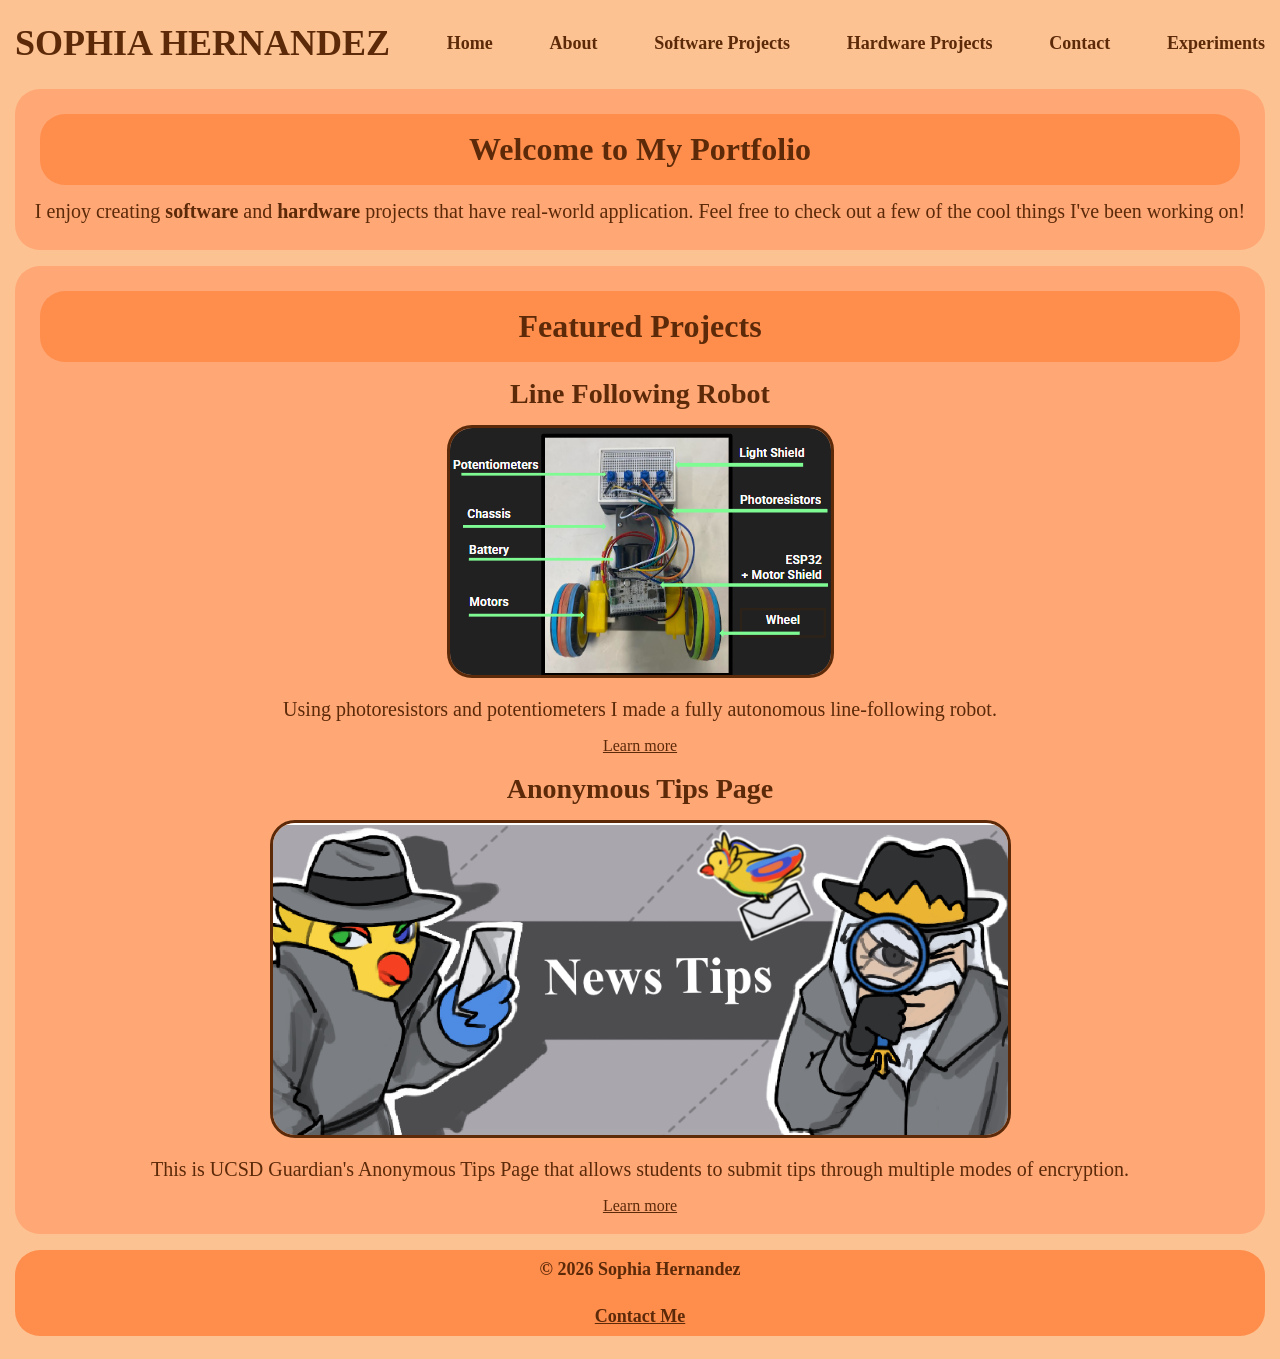
==== index.html @ c89c176f "Copy over hw3 onto hw4" ====
<!DOCTYPE html>
<html lang="en">
<head>
    <meta charset="UTF-8">
    <meta name="viewport" content="width=device-width, initial-scale=1.0">

    <title>Sophia Hernandez - Portfolio</title>
    <link rel="stylesheet" href="styles.css">
</head>

<body>
    <header>
        <nav>
            <ul>
                <li><h1>SOPHIA HERNANDEZ</h1></li>
                <li><a href="index.html">Home</a></li>
                <li><a href="about.html">About</a></li>
                <li><a href="software.html">Software Projects</a></li>
                <li><a href="hardware.html">Hardware Projects</a></li>
                <li><a href="contact.html">Contact</a></li>
                <li><a href="experiments.html">Experiments</a></li>
            </ul>
        </nav>
    </header>

    <main>
        <section>
            <h2>Welcome to My Portfolio</h2>
            <p>
                I enjoy creating <strong>software</strong> and <strong>hardware</strong> projects 
                that have real-world application. Feel free to check out a few of the cool things I've been
                working on!
            </p>
        </section>
        <section>
            <h2>Featured Projects</h2>
            <article>
                <h3>Line Following Robot</h3>
                    <picture>
                        <source srcset="images/line-robot.png" type="image/png">
                        <img src="images/line-robot.png" alt="Line Following Robot with materials highlighted: Light shield,
                        photoresistors, potentiometers, motors, ESP32, wheel, motor shield, battery, and chassis.">
                    </picture>
                <p>Using photoresistors and potentiometers I made a fully autonomous line-following robot.</p>
                <a href="hardware.html">Learn more</a>
            </article>
            <article>
                <h3>Anonymous Tips Page</h3>
                    <picture>
                        <source srcset="images/anon-tips.png" type="image/png">
                        <img src="images/anon-tips.png" alt="Anonymous Tips Page Title Card with two investigator birds in the background.">
                    </picture>
                <p>This is UCSD Guardian's Anonymous Tips Page that allows students to submit tips through multiple modes of encryption.</p>
                <a href="software.html">Learn more</a>
            </article>
        </section>
    </main>

    <footer>
        <p>&copy; 2026 Sophia Hernandez</p>
        <p><a href="contact.html">Contact Me</a></p>
    </footer>
</body>
</html>
---- styles.css ----
/* Custom Properties on Root */

:root {
    /* Colors */
    --color-bg: rgb(253, 194, 146); /* softer background */
    --color-section-bg: rgb(255, 167, 117);
    --color-blocks: rgb(255, 141, 76);
    --color-text: rgb(92, 42, 9);
    --color-button: rgb(255, 115, 34);
    --color-button-border: rgb(240, 97, 2);

    /* Font Stack */
    --font-all: "Times New Roman", Times, serif;
    --font18: 1.125rem;

    /* Layout Value */
    --max-width: 1500px;
    --padding: 15px;
    --border-rad: 25px;
}

/* Body Styles */
body {
    /* Typography and Inheritance Section */
    background-color: var(--color-bg);
    font-family: var(--font-all);
    color: var(--color-text);
    line-height: 1.6;

    /* Layout and Box Model */
    max-width: var(--max-width);
    margin: 0 auto; /* 0's at the top and bottom and centers page */
    padding: var(--padding);
}

/* Headers  */
h1 {
    color: var(--color-text);
    font-size: 2.5rem;
    margin-top: 1rem;
    margin-bottom: 1rem;
}

h2 {
    color: var(--color-text);
    font-size: 2rem;
    margin-top: 0.75rem;
    margin-bottom: 0.75rem;
}

h3 {
    color: var(--color-text);
    font-size: 1.75rem;
    margin-top: 0.5rem;
    margin-bottom: 0.5rem;
}

h4 {
    color: var(--color-text);
    font-size: 1.5rem;
    margin-top: 0.5rem;
    margin-bottom: 0.5rem;
}

p {
    color: var(--color-text);
    font-size: 1.25rem;
    margin-top: 0.5rem;
    margin-bottom: 0.5rem;
}

section {
    background-color: var(--color-section-bg);
    border-radius: 25px;
    padding: var(--padding);
    margin-top: 1rem;
    margin-bottom: 1rem;

    justify-content: center;
    text-align: center;
}

section h2 {
    background-color: var(--color-blocks);
    border-radius: 25px;
    margin: 10px;
    padding: 10px;
}

section > ul {
    list-style: none;
}

label {
    font-size: 1.25rem;
}

section li label {
    font-size: 1.25rem;
    font-weight: bold;
}

ol {
    list-style: none;
    font-size: 1.25rem;
}

ul {
    font-size: 1.25rem;
}

/* Navigation */
nav {
    gap: 0;
}
/* Selectors in Context */
nav > ul{ /* This is a child combinator which targets the ul tag and it is a child of nav*/
    list-style: none;
    margin: 0;
    padding: 0; /* Padding to the left and right*/
    flex-wrap: wrap;
    display: flex;
    justify-content: space-between;
}

nav li {
    margin: 0;
    padding: 0;
}

nav li h1 {
    font-size: 2.25rem;
    color: var(--color-text);
    text-decoration-line: none;
    font-weight: bold;

    margin: 0;
    
    flex-wrap: wrap;
    display: flex;
    justify-content: left;
}

nav li a {
    font-size: var(--font18);
    color: var(--color-text);
    text-decoration-line: none;
    font-weight: bold;

    margin: 0;
    padding: 0.8em 0em;
    
    display: flex;
    justify-content: right;
}

footer {
    background-color: var(--color-blocks);
    border-radius: var(--border-rad);
}

footer p {
    font-size: var(--font18);
    color: var(--color-text);
    font-weight: bold;

    text-align: center;

    padding: 5px;
}

footer a {
    font-size: var(--font18);
    color: var(--color-text);
    font-weight: bold;
}

@media (max-width: 600px) {
    nav > ul {
        flex-direction: column;
    }
}

/* Selectors in Context */
label + progress { /* Label + progress: they are adjacent siblings that selects progress after label so they sit side by side*/
    padding: 10px;
    margin-left: 0.5rem;
    max-width: 100%;
}   

footer p ~ p { /* They are subsequent siblings where the paragraph after the first is the one that is targeted so it is separate from copyright section*/
    margin-top: 0;
    font-size: 1rem;
}

/* Attribute Selector */
a[href$=".pdf"] { /* Targets any link that has an href which ends in .pdf (this is mainly used for my resume to be downloaded) */
    color: var(--color-text);
    text-decoration: underline;
    font-weight: bold;
}

/* Layout and Responsiveness  */

/*Mainly for experiments page so that it won't scroll sideways*/
img {
    max-width: 100%;
    height: auto;
    
    border-radius: 25px;
    border-style: solid;
    border-color: var(--color-text);
    
}

audio {
    max-width: 100%;
    height: auto;
}

video {
    max-width: 100%;
    border-radius: 25px;
    height: auto;
}

canvas {
    max-width: 100%;
    height: auto;
}

svg {
    max-width: 100%;
    height: auto;
}

iframe {
    max-width: 100%;
    border-radius: 25px;
}

a {
    color: var(--color-text);
    text-decoration: underline;
}

/* Hover Section */
a:hover {
    text-decoration: underline;
}

nav li a:hover{
    text-decoration: underline;
}

footer a:hover {
    text-decoration: underline;
    background-color: var(--color-bg);
    border-radius: var(--border-rad);
}

/* Focus Section */
a:focus {
    color: var(--color-text);
    outline: 3px;
    outline-style: solid;
}

input:focus {
    color: var(--color-text);
    outline: 3px;
    outline-style: solid;
}

button:focus {
    color: var(--color-text);
    outline: 3px;
    outline-style: solid;
}

/* From hardware.html and software.html*/
project-card {
    display: block;
    background-color: var(--color-section-bg);
    border-radius: 25px;

    margin-bottom: 1rem;
    margin-top: 1rem;
    padding: var(--padding);
}
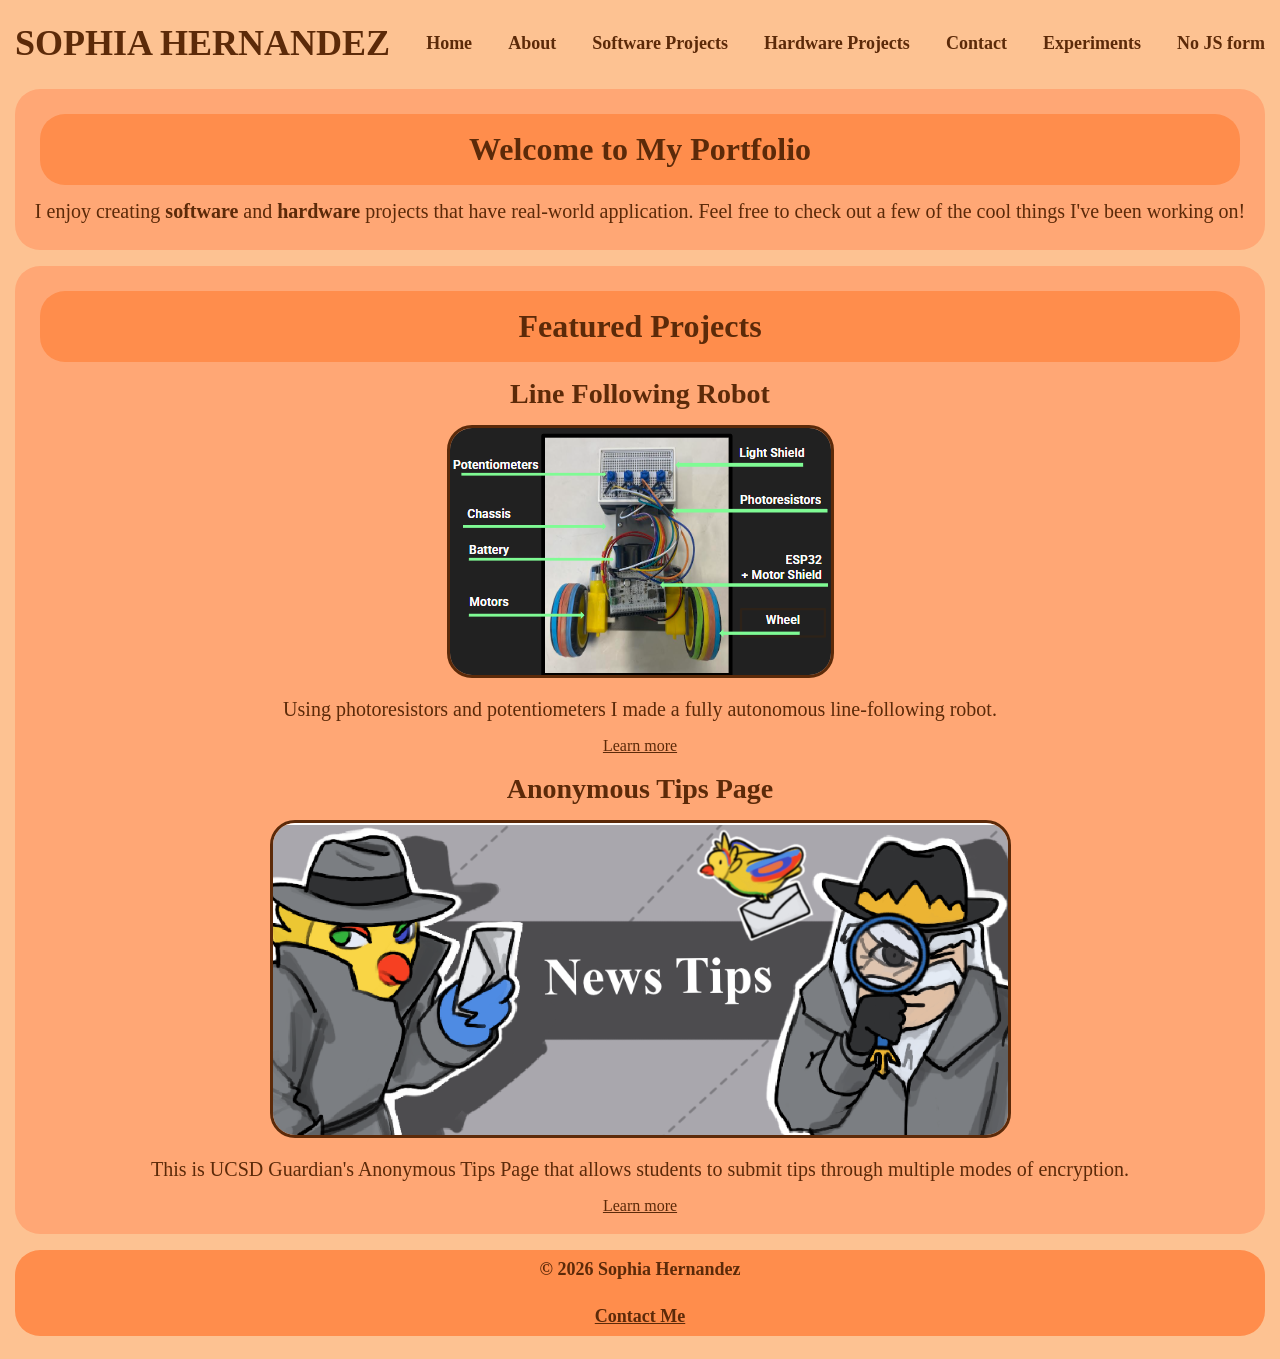
==== commit 2705597d: "No JS html page part 1" ====
--- a/index.html
+++ b/index.html
@@ -19,6 +19,7 @@
                 <li><a href="hardware.html">Hardware Projects</a></li>
                 <li><a href="contact.html">Contact</a></li>
                 <li><a href="experiments.html">Experiments</a></li>
+                <li><a href="form-no-js.html">No JS form</a></li>
             </ul>
         </nav>
     </header>
--- a/styles.css
+++ b/styles.css
@@ -8,6 +8,7 @@
     --color-text: rgb(92, 42, 9);
     --color-button: rgb(255, 115, 34);
     --color-button-border: rgb(240, 97, 2);
+    --outline-color: rgb(92,42, 9);
 
     /* Font Stack */
     --font-all: "Times New Roman", Times, serif;
@@ -287,4 +288,78 @@
     margin-bottom: 1rem;
     margin-top: 1rem;
     padding: var(--padding);
+}
+
+/*form css*/
+
+form {
+    width: 100%;
+    max-width: 50rem;
+    margin-inline: auto; /* Centers form horizontally */
+}
+
+.field {
+    display: flex;
+    flex-direction: column;
+    gap: 0.25rem;
+    margin-bottom: 1rem;
+    font-weight: bold;
+}
+
+.field small {
+    font-size: 1rem;
+    font-weight: bold;
+    color: var(--color-text);
+}
+
+.field input, .field textarea {
+    background-color: white;
+    width: 100%;
+    box-sizing: border-box;
+    font: inherit;
+    color: var(--color-text);
+    padding: 0.5rem;
+    border: 2px solid var(--outline-color);
+    border-radius: 0.25rem;
+}
+
+.field input::placeholder, .field textarea::placeholder {
+    color: var(--color-text);
+    opacity: 0.75;
+}
+
+.field input:user-invalid, .field textarea:user-invalid {
+    border-style: dashed;
+    border-color: var(--outline-color);
+}
+
+.field input:user-valid, .field textarea:user-valid {
+    border-style: solid;
+    border-color: var(--outline-color);
+}
+
+textarea {
+    resize: vertical;
+}
+
+textarea:focus, input:focus {
+    outline: 3px solid var(--outline-color);
+    outline-offset: 2px;
+}
+
+button[type="submit"] {
+    background-color: var(--color-button);
+    color: var(--color-text);
+    font: inherit;
+    font-weight: bold;
+    padding: 0.5rem 1rem;
+    border: 3px solid var(--color-blocks);
+    border-radius: 0.25rem;
+    cursor: pointer;
+}
+
+button[type="submit"]:hover {
+    background-color: var(--color-blocks);
+    border: 3px solid var(--color-button);
+    color: var(--color-text);
 }
